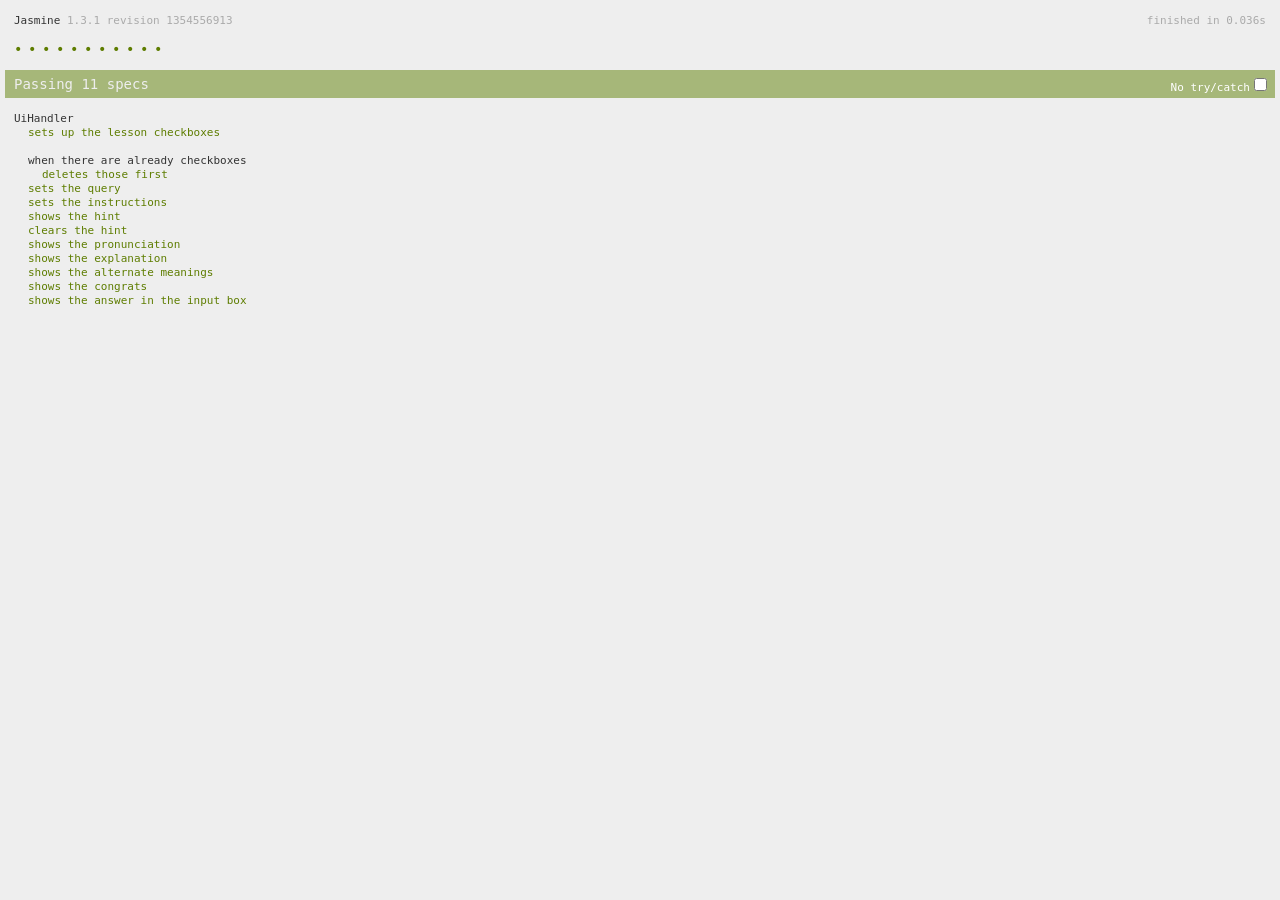
==== SpecRunner.html @ 56025ef6 "Initial commit" ====
<!DOCTYPE html>
<meta http-equiv="Content-Type" content="text/html; charset=UTF-8" />

<html>
<head>
  <title>Jasmine Spec Runner</title>

  <link rel="shortcut icon" type="image/png" href="lib/jasmine-1.3.1/jasmine_favicon.png">
  <link rel="stylesheet" type="text/css" href="lib/jasmine-1.3.1/jasmine.css">
  <script type="text/javascript" src="lib/jasmine-1.3.1/jasmine.js"></script>
  <script type="text/javascript" src="lib/jasmine-1.3.1/jasmine-html.js"></script>

  <!-- include source files here... -->
	<script type="text/javascript" src="jquery-latest.pack.js"></script>
	<script type="text/javascript" src="underscore.js"></script>
	<script type="text/javascript" src="uiHandler.js"></script>
	<script type="text/javascript" src="thai.js"></script>

  <!-- include spec files here... -->
  <script type="text/javascript" src="spec/SpecHelper.js"></script>
  <script type="text/javascript" src="spec/thaiSpec.js"></script>
  <script type="text/javascript" src="spec/uiHandlerSpec.js"></script>

  <script type="text/javascript">
    (function() {
      var jasmineEnv = jasmine.getEnv();
      jasmineEnv.updateInterval = 1000;

      var htmlReporter = new jasmine.HtmlReporter();

      jasmineEnv.addReporter(htmlReporter);

      jasmineEnv.specFilter = function(spec) {
        return htmlReporter.specFilter(spec);
      };

      var currentWindowOnload = window.onload;

      window.onload = function() {
        if (currentWindowOnload) {
          currentWindowOnload();
        }
        execJasmine();
      };

      function execJasmine() {
        jasmineEnv.execute();
      }

    })();
  </script>

</head>

<body>
</body>
<div style="display: none">
	<div class="container">
		<div class="row">
			<div class="hero-unit span12">
				<div class="instruction"></div>
				<div class="thai"></div>
				<div class="hint"></div>
				<div class="pronunciation-container">
					<img class="pronunciation-img" src="speech_grey.png">
					<div class="pronunciation"></div>
				</div>
				<div class="explanation alert alert-info"><p></p></div>
				<div class="alternate-meanings alert alert-info"><ul></ul></div>
				<div class="congrats alert alert-success">Congrats! Hit Enter to continue.</div>
				<input type="text" class="answer"></input>
			</div>
			<div class="hero-unit span12">
				<h3>Select lessons:</h3>
				<div class="lessons"></div>
			</div>
		</div>
	</div>
</div>
</html>
---- lib/jasmine-1.3.1/jasmine.css ----
body { background-color: #eeeeee; padding: 0; margin: 5px; overflow-y: scroll; }

#HTMLReporter { font-size: 11px; font-family: Monaco, "Lucida Console", monospace; line-height: 14px; color: #333333; }
#HTMLReporter a { text-decoration: none; }
#HTMLReporter a:hover { text-decoration: underline; }
#HTMLReporter p, #HTMLReporter h1, #HTMLReporter h2, #HTMLReporter h3, #HTMLReporter h4, #HTMLReporter h5, #HTMLReporter h6 { margin: 0; line-height: 14px; }
#HTMLReporter .banner, #HTMLReporter .symbolSummary, #HTMLReporter .summary, #HTMLReporter .resultMessage, #HTMLReporter .specDetail .description, #HTMLReporter .alert .bar, #HTMLReporter .stackTrace { padding-left: 9px; padding-right: 9px; }
#HTMLReporter #jasmine_content { position: fixed; right: 100%; }
#HTMLReporter .version { color: #aaaaaa; }
#HTMLReporter .banner { margin-top: 14px; }
#HTMLReporter .duration { color: #aaaaaa; float: right; }
#HTMLReporter .symbolSummary { overflow: hidden; *zoom: 1; margin: 14px 0; }
#HTMLReporter .symbolSummary li { display: block; float: left; height: 7px; width: 14px; margin-bottom: 7px; font-size: 16px; }
#HTMLReporter .symbolSummary li.passed { font-size: 14px; }
#HTMLReporter .symbolSummary li.passed:before { color: #5e7d00; content: "\02022"; }
#HTMLReporter .symbolSummary li.failed { line-height: 9px; }
#HTMLReporter .symbolSummary li.failed:before { color: #b03911; content: "x"; font-weight: bold; margin-left: -1px; }
#HTMLReporter .symbolSummary li.skipped { font-size: 14px; }
#HTMLReporter .symbolSummary li.skipped:before { color: #bababa; content: "\02022"; }
#HTMLReporter .symbolSummary li.pending { line-height: 11px; }
#HTMLReporter .symbolSummary li.pending:before { color: #aaaaaa; content: "-"; }
#HTMLReporter .exceptions { color: #fff; float: right; margin-top: 5px; margin-right: 5px; }
#HTMLReporter .bar { line-height: 28px; font-size: 14px; display: block; color: #eee; }
#HTMLReporter .runningAlert { background-color: #666666; }
#HTMLReporter .skippedAlert { background-color: #aaaaaa; }
#HTMLReporter .skippedAlert:first-child { background-color: #333333; }
#HTMLReporter .skippedAlert:hover { text-decoration: none; color: white; text-decoration: underline; }
#HTMLReporter .passingAlert { background-color: #a6b779; }
#HTMLReporter .passingAlert:first-child { background-color: #5e7d00; }
#HTMLReporter .failingAlert { background-color: #cf867e; }
#HTMLReporter .failingAlert:first-child { background-color: #b03911; }
#HTMLReporter .results { margin-top: 14px; }
#HTMLReporter #details { display: none; }
#HTMLReporter .resultsMenu, #HTMLReporter .resultsMenu a { background-color: #fff; color: #333333; }
#HTMLReporter.showDetails .summaryMenuItem { font-weight: normal; text-decoration: inherit; }
#HTMLReporter.showDetails .summaryMenuItem:hover { text-decoration: underline; }
#HTMLReporter.showDetails .detailsMenuItem { font-weight: bold; text-decoration: underline; }
#HTMLReporter.showDetails .summary { display: none; }
#HTMLReporter.showDetails #details { display: block; }
#HTMLReporter .summaryMenuItem { font-weight: bold; text-decoration: underline; }
#HTMLReporter .summary { margin-top: 14px; }
#HTMLReporter .summary .suite .suite, #HTMLReporter .summary .specSummary { margin-left: 14px; }
#HTMLReporter .summary .specSummary.passed a { color: #5e7d00; }
#HTMLReporter .summary .specSummary.failed a { color: #b03911; }
#HTMLReporter .description + .suite { margin-top: 0; }
#HTMLReporter .suite { margin-top: 14px; }
#HTMLReporter .suite a { color: #333333; }
#HTMLReporter #details .specDetail { margin-bottom: 28px; }
#HTMLReporter #details .specDetail .description { display: block; color: white; background-color: #b03911; }
#HTMLReporter .resultMessage { padding-top: 14px; color: #333333; }
#HTMLReporter .resultMessage span.result { display: block; }
#HTMLReporter .stackTrace { margin: 5px 0 0 0; max-height: 224px; overflow: auto; line-height: 18px; color: #666666; border: 1px solid #ddd; background: white; white-space: pre; }

#TrivialReporter { padding: 8px 13px; position: absolute; top: 0; bottom: 0; left: 0; right: 0; overflow-y: scroll; background-color: white; font-family: "Helvetica Neue Light", "Lucida Grande", "Calibri", "Arial", sans-serif; /*.resultMessage {*/ /*white-space: pre;*/ /*}*/ }
#TrivialReporter a:visited, #TrivialReporter a { color: #303; }
#TrivialReporter a:hover, #TrivialReporter a:active { color: blue; }
#TrivialReporter .run_spec { float: right; padding-right: 5px; font-size: .8em; text-decoration: none; }
#TrivialReporter .banner { color: #303; background-color: #fef; padding: 5px; }
#TrivialReporter .logo { float: left; font-size: 1.1em; padding-left: 5px; }
#TrivialReporter .logo .version { font-size: .6em; padding-left: 1em; }
#TrivialReporter .runner.running { background-color: yellow; }
#TrivialReporter .options { text-align: right; font-size: .8em; }
#TrivialReporter .suite { border: 1px outset gray; margin: 5px 0; padding-left: 1em; }
#TrivialReporter .suite .suite { margin: 5px; }
#TrivialReporter .suite.passed { background-color: #dfd; }
#TrivialReporter .suite.failed { background-color: #fdd; }
#TrivialReporter .spec { margin: 5px; padding-left: 1em; clear: both; }
#TrivialReporter .spec.failed, #TrivialReporter .spec.passed, #TrivialReporter .spec.skipped { padding-bottom: 5px; border: 1px solid gray; }
#TrivialReporter .spec.failed { background-color: #fbb; border-color: red; }
#TrivialReporter .spec.passed { background-color: #bfb; border-color: green; }
#TrivialReporter .spec.skipped { background-color: #bbb; }
#TrivialReporter .messages { border-left: 1px dashed gray; padding-left: 1em; padding-right: 1em; }
#TrivialReporter .passed { background-color: #cfc; display: none; }
#TrivialReporter .failed { background-color: #fbb; }
#TrivialReporter .skipped { color: #777; background-color: #eee; display: none; }
#TrivialReporter .resultMessage span.result { display: block; line-height: 2em; color: black; }
#TrivialReporter .resultMessage .mismatch { color: black; }
#TrivialReporter .stackTrace { white-space: pre; font-size: .8em; margin-left: 10px; max-height: 5em; overflow: auto; border: 1px inset red; padding: 1em; background: #eef; }
#TrivialReporter .finished-at { padding-left: 1em; font-size: .6em; }
#TrivialReporter.show-passed .passed, #TrivialReporter.show-skipped .skipped { display: block; }
#TrivialReporter #jasmine_content { position: fixed; right: 100%; }
#TrivialReporter .runner { border: 1px solid gray; display: block; margin: 5px 0; padding: 2px 0 2px 10px; }
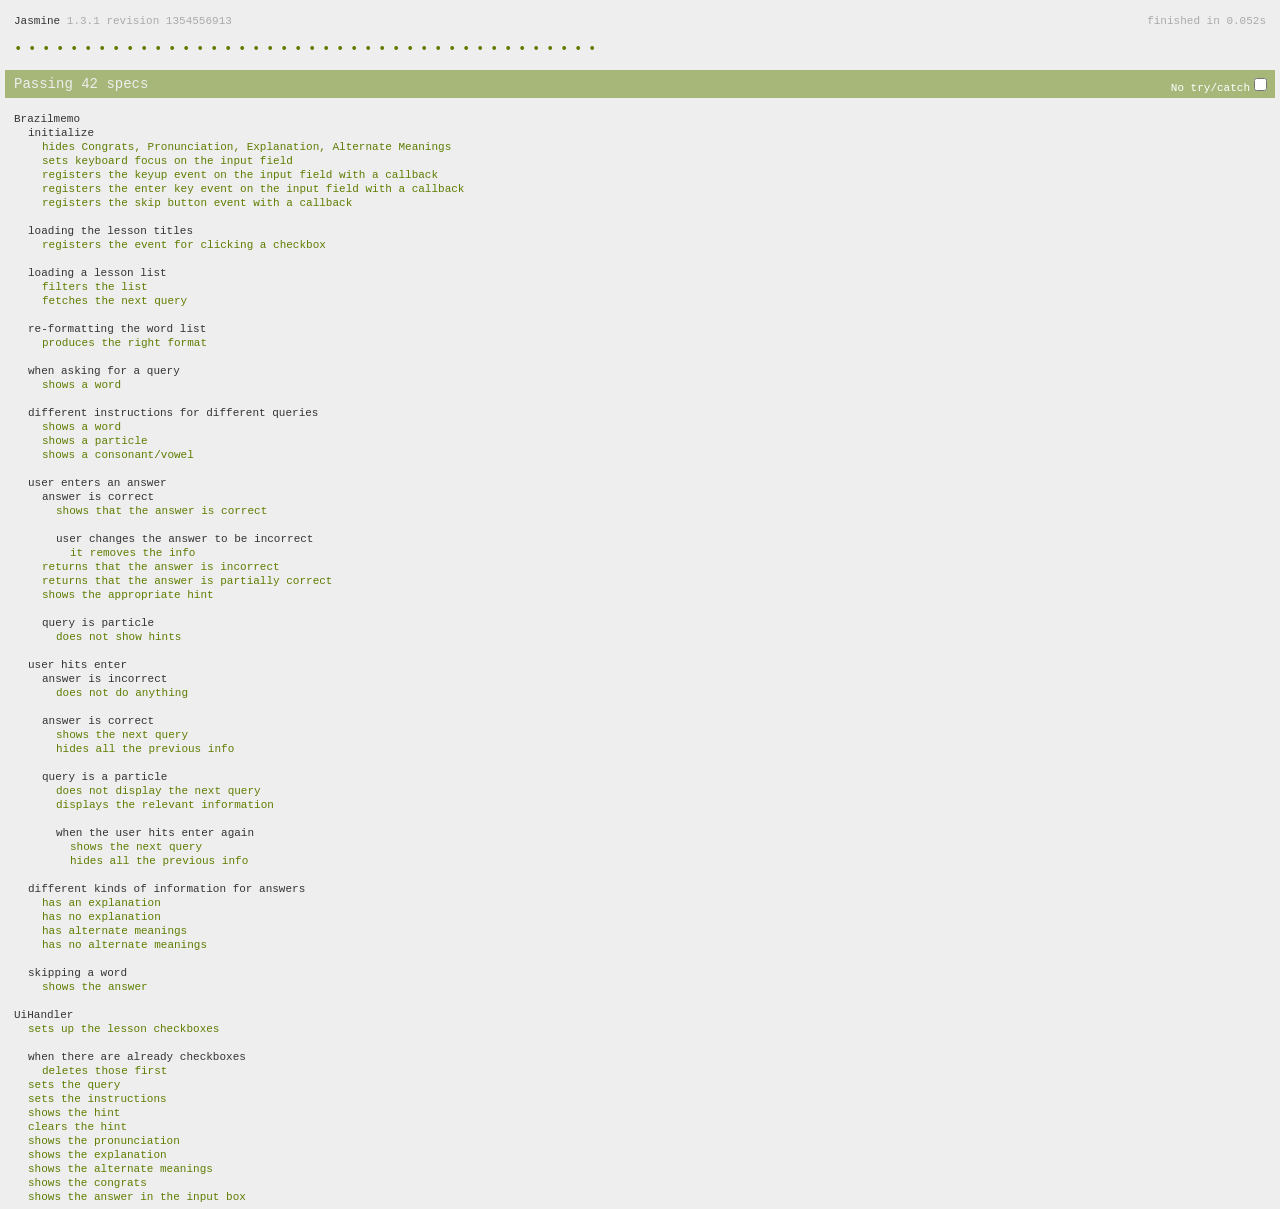
==== commit 6129c735: "Fixes" ====
--- a/SpecRunner.html
+++ b/SpecRunner.html
@@ -14,11 +14,11 @@
 	<script type="text/javascript" src="jquery-latest.pack.js"></script>
 	<script type="text/javascript" src="underscore.js"></script>
 	<script type="text/javascript" src="uiHandler.js"></script>
-	<script type="text/javascript" src="thai.js"></script>
+	<script type="text/javascript" src="brazil.js"></script>
 
   <!-- include spec files here... -->
   <script type="text/javascript" src="spec/SpecHelper.js"></script>
-  <script type="text/javascript" src="spec/thaiSpec.js"></script>
+  <script type="text/javascript" src="spec/brazilSpec.js"></script>
   <script type="text/javascript" src="spec/uiHandlerSpec.js"></script>
 
   <script type="text/javascript">
@@ -59,7 +59,7 @@
 		<div class="row">
 			<div class="hero-unit span12">
 				<div class="instruction"></div>
-				<div class="thai"></div>
+				<div class="port"></div>
 				<div class="hint"></div>
 				<div class="pronunciation-container">
 					<img class="pronunciation-img" src="speech_grey.png">
